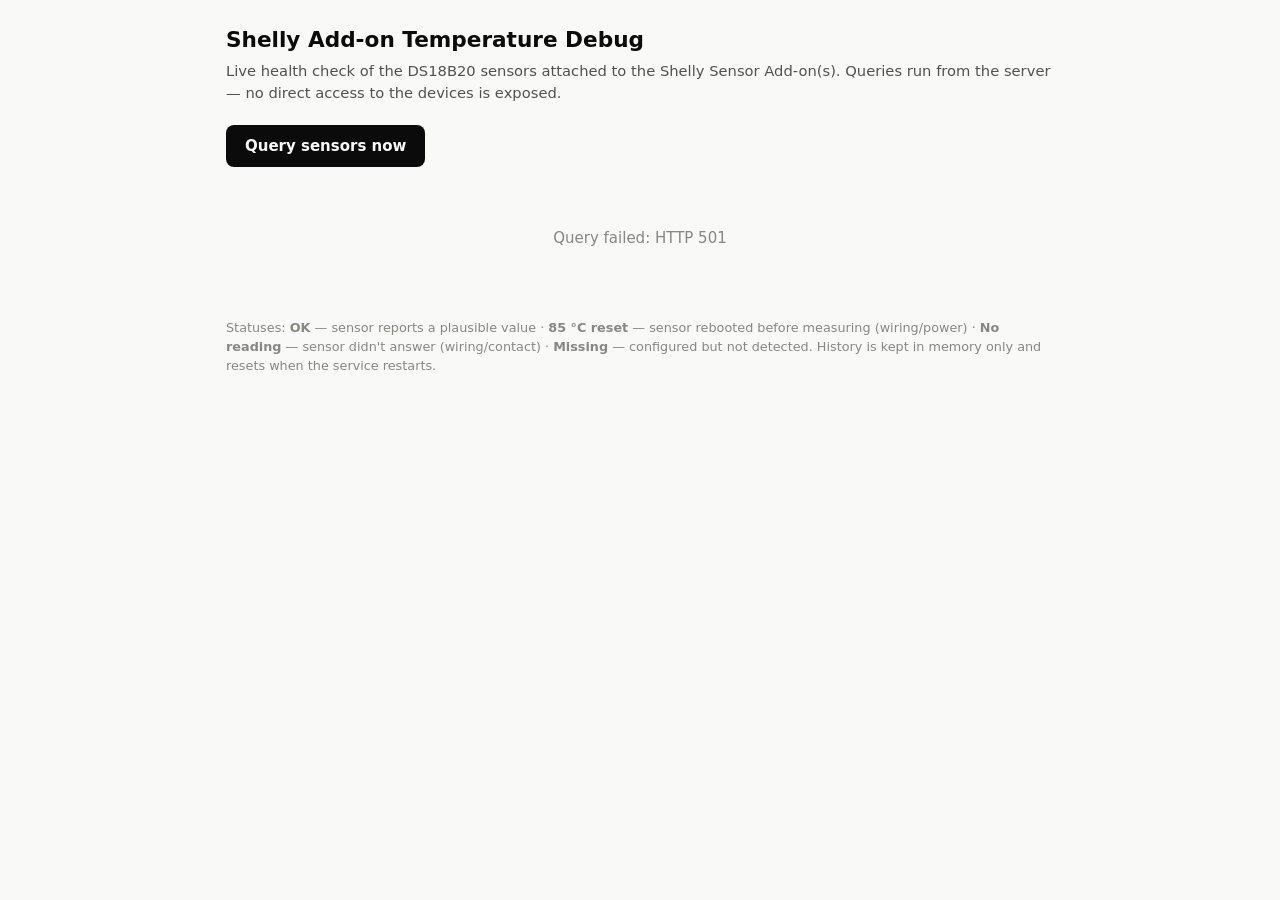
==== static/index.html @ 0fc27afc "Add stateless Shelly add-on temperature debug web app Go app (stdlib only) that queries DS18B20 sens" ====
<!doctype html>
<html lang="en">
<head>
<meta charset="utf-8">
<meta name="viewport" content="width=device-width, initial-scale=1">
<meta name="robots" content="noindex, nofollow">
<title>Shelly Add-on Temperature Debug</title>
<style>
:root {
  color-scheme: light;
  --surface-1: #fcfcfb;
  --page: #f9f9f7;
  --text-primary: #0b0b0b;
  --text-secondary: #52514e;
  --muted: #898781;
  --grid: #e1e0d9;
  --baseline: #c3c2b7;
  --border: rgba(11,11,11,0.10);
  --series-1: #2a78d6; --series-2: #1baf7a; --series-3: #eda100; --series-4: #008300;
  --series-5: #4a3aa7; --series-6: #e34948; --series-7: #e87ba4; --series-8: #eb6834;
  --good: #0ca30c; --warning: #fab219; --serious: #ec835a; --critical: #d03b3b;
  --good-bg: rgba(12,163,12,.12); --warning-bg: rgba(250,178,25,.18); --critical-bg: rgba(208,59,59,.12);
}
@media (prefers-color-scheme: dark) {
  :root {
    color-scheme: dark;
    --surface-1: #1a1a19;
    --page: #0d0d0d;
    --text-primary: #ffffff;
    --text-secondary: #c3c2b7;
    --muted: #898781;
    --grid: #2c2c2a;
    --baseline: #383835;
    --border: rgba(255,255,255,0.10);
    --series-1: #3987e5; --series-2: #199e70; --series-3: #c98500; --series-4: #008300;
    --series-5: #9085e9; --series-6: #e66767; --series-7: #d55181; --series-8: #d95926;
  }
}
* { box-sizing: border-box; }
body {
  margin: 0; background: var(--page); color: var(--text-primary);
  font: 15px/1.5 system-ui, -apple-system, "Segoe UI", sans-serif;
}
main { max-width: 860px; margin: 0 auto; padding: 24px 16px 64px; }
h1 { font-size: 1.35rem; margin: 0 0 4px; }
.sub { color: var(--text-secondary); margin: 0 0 20px; font-size: .92rem; }
.toolbar { display: flex; align-items: center; gap: 12px; flex-wrap: wrap; margin-bottom: 20px; }
button.primary {
  font: inherit; font-weight: 600; padding: 9px 18px; border-radius: 8px; cursor: pointer;
  border: 1px solid var(--border); background: var(--text-primary); color: var(--page);
}
button.primary:disabled { opacity: .55; cursor: wait; }
.lastq { color: var(--muted); font-size: .85rem; }
.tokenbox { display: none; gap: 8px; align-items: center; flex-wrap: wrap;
  border: 1px solid var(--border); background: var(--surface-1); border-radius: 10px; padding: 12px 14px; margin-bottom: 20px; }
.tokenbox input { font: inherit; padding: 7px 10px; border-radius: 7px; border: 1px solid var(--baseline); background: var(--page); color: var(--text-primary); min-width: 200px; }
.tokenbox button { font: inherit; padding: 7px 14px; border-radius: 7px; border: 1px solid var(--border); background: var(--text-primary); color: var(--page); cursor: pointer; }
.card { background: var(--surface-1); border: 1px solid var(--border); border-radius: 12px; padding: 18px 18px 14px; margin-bottom: 20px; }
.ephead { display: flex; align-items: baseline; gap: 10px; flex-wrap: wrap; }
.ephead h2 { font-size: 1.08rem; margin: 0; }
.ephost { color: var(--muted); font-size: .85rem; }
.epmeta { color: var(--text-secondary); font-size: .82rem; margin: 3px 0 10px; }
.chip { display: inline-flex; align-items: center; gap: 5px; font-size: .78rem; font-weight: 600;
  padding: 2px 9px; border-radius: 999px; white-space: nowrap; }
.chip.ok       { color: var(--good);     background: var(--good-bg); }
.chip.warn     { color: #8a5a00;         background: var(--warning-bg); }
.chip.crit     { color: var(--critical); background: var(--critical-bg); }
@media (prefers-color-scheme: dark) { .chip.warn { color: var(--warning); } }
table.sensors { width: 100%; border-collapse: collapse; }
table.sensors td, table.sensors th { padding: 8px 8px; text-align: left; border-top: 1px solid var(--grid); vertical-align: top; }
table.sensors th { color: var(--muted); font-size: .75rem; font-weight: 600; text-transform: uppercase; letter-spacing: .04em; border-top: none; }
.sname { font-weight: 600; }
.skey { color: var(--muted); font-size: .78rem; }
.temp { font-size: 1.25rem; font-variant-numeric: tabular-nums; white-space: nowrap; }
.temp.na { color: var(--muted); font-size: 1rem; }
.dot { display: inline-block; width: 10px; height: 10px; border-radius: 50%; margin-right: 7px; vertical-align: baseline; }
.guide { border-left: 3px solid var(--baseline); margin: 2px 0 8px; padding: 6px 12px;
  color: var(--text-secondary); font-size: .88rem; background: var(--page); border-radius: 0 8px 8px 0; }
.guide.crit { border-left-color: var(--critical); }
.guide.warn { border-left-color: var(--warning); }
.note { color: var(--text-secondary); font-size: .85rem; margin: 8px 0 0; }
.chartwrap { margin-top: 14px; }
.charttitle { color: var(--muted); font-size: .75rem; font-weight: 600; text-transform: uppercase; letter-spacing: .04em; margin-bottom: 4px; }
.legend { display: flex; flex-wrap: wrap; gap: 4px 16px; font-size: .82rem; color: var(--text-secondary); margin-top: 6px; }
.legend span { display: inline-flex; align-items: center; }
svg.chart { width: 100%; height: 180px; display: block; }
svg.chart text { font: 11px system-ui, -apple-system, "Segoe UI", sans-serif; fill: var(--muted); }
.tooltip { position: fixed; pointer-events: none; z-index: 10; display: none;
  background: var(--surface-1); border: 1px solid var(--border); border-radius: 8px;
  padding: 8px 11px; font-size: .8rem; box-shadow: 0 4px 16px rgba(0,0,0,.18); max-width: 260px; }
.tooltip .tt-time { color: var(--muted); margin-bottom: 3px; }
.tooltip .tt-row { display: flex; align-items: center; gap: 6px; white-space: nowrap; }
.tooltip .tt-val { margin-left: auto; font-variant-numeric: tabular-nums; padding-left: 12px; }
.empty { color: var(--muted); text-align: center; padding: 40px 0; }
footer { color: var(--muted); font-size: .8rem; margin-top: 28px; }
footer a { color: inherit; }
</style>
</head>
<body>
<main>
  <h1>Shelly Add-on Temperature Debug</h1>
  <p class="sub">Live health check of the DS18B20 sensors attached to the Shelly Sensor Add-on(s). Queries run from the server — no direct access to the devices is exposed.</p>

  <div class="tokenbox" id="tokenbox">
    <span>This page is protected. Enter the access token:</span>
    <input id="tokeninput" type="password" autocomplete="off" placeholder="access token">
    <button id="tokensave">Unlock</button>
  </div>

  <div class="toolbar">
    <button class="primary" id="querybtn">Query sensors now</button>
    <span class="lastq" id="lastq"></span>
  </div>

  <div id="results"><p class="empty">Querying…</p></div>

  <footer>
    Statuses: <b>OK</b> — sensor reports a plausible value · <b>85 °C reset</b> — sensor rebooted before measuring (wiring/power) ·
    <b>No reading</b> — sensor didn't answer (wiring/contact) · <b>Missing</b> — configured but not detected.
    History is kept in memory only and resets when the service restarts.
  </footer>
</main>
<div class="tooltip" id="tooltip"></div>

<script>
"use strict";
const base = location.pathname.replace(/\/$/, "");
const $ = id => document.getElementById(id);
const SERIES = [1,2,3,4,5,6,7,8].map(i => `var(--series-${i})`);
const esc = s => String(s).replace(/[&<>"']/g, c => ({"&":"&amp;","<":"&lt;",">":"&gt;",'"':"&quot;","'":"&#39;"}[c]));

// --- token handling (optional, only enforced if DEBUG_TOKEN is set server-side) ---
const url = new URL(location.href);
if (url.searchParams.has("token")) {
  localStorage.setItem("debugToken", url.searchParams.get("token"));
  url.searchParams.delete("token");
  history.replaceState(null, "", url.toString());
}
function authHeaders() {
  const t = localStorage.getItem("debugToken");
  return t ? { "X-Debug-Token": t } : {};
}
$("tokensave").addEventListener("click", () => {
  localStorage.setItem("debugToken", $("tokeninput").value.trim());
  $("tokenbox").style.display = "none";
  runQuery();
});
$("tokeninput").addEventListener("keydown", e => { if (e.key === "Enter") $("tokensave").click(); });

// --- querying ---
async function api(path, opts = {}) {
  const resp = await fetch(base + path, { ...opts, headers: { ...authHeaders(), ...(opts.headers || {}) } });
  if (resp.status === 401) { throw { unauthorized: true }; }
  if (!resp.ok) throw new Error("HTTP " + resp.status);
  return resp.json();
}

async function runQuery() {
  const btn = $("querybtn");
  btn.disabled = true; btn.textContent = "Querying…";
  try {
    const data = await api("/api/query", { method: "POST" });
    const hist = await api("/api/history");
    render(data, hist);
    $("lastq").textContent = "Last query: " + new Date(data.ts * 1000).toLocaleTimeString();
  } catch (e) {
    if (e && e.unauthorized) {
      $("tokenbox").style.display = "flex";
      $("results").innerHTML = '<p class="empty">Locked — enter the access token above.</p>';
    } else {
      $("results").innerHTML = '<p class="empty">Query failed: ' + esc(e.message || e) + "</p>";
    }
  } finally {
    btn.disabled = false; btn.textContent = "Query sensors now";
  }
}
$("querybtn").addEventListener("click", runQuery);

// --- rendering ---
const CHIP = {
  ok:          { cls: "ok",   icon: "✓", label: "OK" },
  reset85:     { cls: "warn", icon: "⚠", label: "85 °C reset" },
  read_error:  { cls: "crit", icon: "✕", label: "No reading" },
  missing:     { cls: "crit", icon: "✕", label: "Missing" },
  unreachable: { cls: "crit", icon: "✕", label: "Unreachable" },
  auth_failed: { cls: "crit", icon: "✕", label: "Auth failed" },
  no_sensors:  { cls: "warn", icon: "⚠", label: "No sensors" },
};
const chip = st => {
  const c = CHIP[st] || { cls: "warn", icon: "?", label: st };
  return `<span class="chip ${c.cls}"><span aria-hidden="true">${c.icon}</span>${c.label}</span>`;
};
const fmtT = t => t == null ? "—" : t.toFixed(1) + " °C";

function render(data, hist) {
  const out = [];
  data.endpoints.forEach((ep, epIdx) => {
    const meta = [ep.device, ep.wifiRssi != null ? `Wi-Fi ${ep.wifiRssi} dBm` : null,
      ep.uptimeSec != null ? "up " + fmtUptime(ep.uptimeSec) : null].filter(Boolean).join(" · ");
    let body = "";
    if (ep.status !== "ok") {
      body += `<div class="guide ${CHIP[ep.status] ? CHIP[ep.status].cls : "warn"}">${esc(ep.guidance || "")}${ep.error ? `<br><span class="skey">${esc(ep.error)}</span>` : ""}</div>`;
    }
    if (ep.sensors.length) {
      body += `<table class="sensors"><tr><th>Sensor</th><th>Temperature</th><th>Status</th></tr>`;
      ep.sensors.forEach((s, i) => {
        body += `<tr>
          <td><span class="dot" style="background:${SERIES[i % 8]}"></span><span class="sname">${esc(s.name)}</span><br><span class="skey">${esc(s.key)}</span></td>
          <td><span class="temp ${s.tC == null ? "na" : ""}">${fmtT(s.tC)}</span></td>
          <td>${chip(s.status)}</td></tr>`;
        if (s.guidance) {
          body += `<tr><td colspan="3" style="border-top:none;padding-top:0"><div class="guide ${CHIP[s.status].cls}">${esc(s.guidance)}</div></td></tr>`;
        }
      });
      body += `</table>`;
    }
    (ep.notes || []).forEach(n => { body += `<p class="note">ℹ️ ${esc(n)}</p>`; });
    body += chartFor(ep, hist.endpoints[ep.name] || {}, epIdx);
    out.push(`<div class="card">
      <div class="ephead"><h2>${esc(ep.name)}</h2><span class="ephost">${esc(ep.host)}</span>${chip(ep.status)}</div>
      ${meta ? `<div class="epmeta">${esc(meta)}</div>` : ""}${body}</div>`);
  });
  $("results").innerHTML = out.join("");
  bindTooltips();
}

const fmtUptime = s => s >= 86400 ? Math.floor(s / 86400) + "d " + Math.floor(s % 86400 / 3600) + "h"
  : s >= 3600 ? Math.floor(s / 3600) + "h " + Math.floor(s % 3600 / 60) + "m" : Math.floor(s / 60) + "m";
const fmtClock = ts => new Date(ts * 1000).toLocaleTimeString([], { hour: "2-digit", minute: "2-digit", second: "2-digit" });

// One line chart per endpoint: x = query time, y = °C, one series per sensor.
// Failed reads (tC null) break the line and are marked with an ✕ under the plot.
const chartData = {}; // epIdx -> {tsList, series} for tooltip lookup
function chartFor(ep, histSensors, epIdx) {
  const keys = ep.sensors.map(s => s.key).filter(k => histSensors[k]);
  const series = keys.map((k, i) => ({ key: k, name: histSensors[k].name, color: SERIES[i % 8], byTs: new Map(histSensors[k].samples.map(sm => [sm.ts, sm])) }));
  const tsSet = new Set();
  series.forEach(s => s.byTs.forEach((_, ts) => tsSet.add(ts)));
  const tsList = [...tsSet].sort((a, b) => a - b);
  if (!tsList.length) return "";
  chartData[epIdx] = { tsList, series };

  const W = 820, H = 180, padL = 44, padR = 10, padT = 10, padB = 26;
  const values = [];
  series.forEach(s => s.byTs.forEach(sm => { if (sm.tC != null) values.push(sm.tC); }));
  let lo = values.length ? Math.min(...values) : 0, hi = values.length ? Math.max(...values) : 1;
  if (hi - lo < 2) { const m = (hi + lo) / 2; lo = m - 1; hi = m + 1; }
  const span = hi - lo; lo -= span * 0.08; hi += span * 0.08;
  const t0 = tsList[0], t1 = tsList[tsList.length - 1];
  const x = ts => t1 === t0 ? (padL + (W - padL - padR) / 2) : padL + (ts - t0) / (t1 - t0) * (W - padL - padR);
  const y = v => padT + (hi - v) / (hi - lo) * (H - padT - padB);

  let g = "";
  for (let i = 0; i <= 2; i++) {
    const v = lo + (hi - lo) * i / 2, yy = y(v);
    g += `<line x1="${padL}" y1="${yy}" x2="${W - padR}" y2="${yy}" stroke="var(--grid)" stroke-width="1"/>`;
    g += `<text x="${padL - 6}" y="${yy + 4}" text-anchor="end">${v.toFixed(1)}°</text>`;
  }
  g += `<text x="${padL}" y="${H - 8}">${fmtClock(t0)}</text>`;
  if (t1 !== t0) g += `<text x="${W - padR}" y="${H - 8}" text-anchor="end">${fmtClock(t1)}</text>`;

  series.forEach(s => {
    let path = "", pen = false;
    tsList.forEach(ts => {
      const sm = s.byTs.get(ts);
      if (sm && sm.tC != null) {
        path += (pen ? "L" : "M") + x(ts).toFixed(1) + " " + y(sm.tC).toFixed(1) + " ";
        pen = true;
      } else if (sm) {
        // failed read: break the line, mark the failure
        g += `<text x="${x(ts).toFixed(1)}" y="${H - padB - 4}" text-anchor="middle" style="fill:var(--critical);font-weight:700">✕</text>`;
        pen = false;
      } else { pen = false; }
    });
    if (path) g += `<path d="${path}" fill="none" stroke="${s.color}" stroke-width="2" stroke-linejoin="round" stroke-linecap="round"/>`;
    tsList.forEach(ts => {
      const sm = s.byTs.get(ts);
      if (sm && sm.tC != null) g += `<circle cx="${x(ts).toFixed(1)}" cy="${y(sm.tC).toFixed(1)}" r="2.5" fill="${s.color}"/>`;
    });
  });

  const legend = series.map(s => {
    const last = [...s.byTs.values()].pop();
    return `<span><span class="dot" style="background:${s.color}"></span>${esc(s.name)}&nbsp;<b>${fmtT(last ? last.tC : null)}</b></span>`;
  }).join("");

  return `<div class="chartwrap"><div class="charttitle">History (this session, ${tsList.length} quer${tsList.length === 1 ? "y" : "ies"})</div>
    <svg class="chart" viewBox="0 0 ${W} ${H}" data-ep="${epIdx}" preserveAspectRatio="none">
      <line x1="${padL}" y1="${H - padB}" x2="${W - padR}" y2="${H - padB}" stroke="var(--baseline)" stroke-width="1"/>
      ${g}
      <line class="xh" x1="0" y1="${padT}" x2="0" y2="${H - padB}" stroke="var(--baseline)" stroke-width="1" style="display:none"/>
    </svg><div class="legend">${legend}</div></div>`;
}

// crosshair + tooltip: nearest query time under the cursor, all sensors listed
function bindTooltips() {
  const tt = $("tooltip");
  document.querySelectorAll("svg.chart").forEach(svg => {
    const { tsList, series } = chartData[svg.dataset.ep] || {};
    if (!tsList) return;
    const W = 820, padL = 44, padR = 10;
    const t0 = tsList[0], t1 = tsList[tsList.length - 1];
    svg.addEventListener("mousemove", e => {
      const r = svg.getBoundingClientRect();
      const vx = (e.clientX - r.left) / r.width * W;
      const frac = t1 === t0 ? 0 : Math.min(1, Math.max(0, (vx - padL) / (W - padL - padR)));
      const target = t0 + frac * (t1 - t0);
      let best = tsList[0];
      tsList.forEach(ts => { if (Math.abs(ts - target) < Math.abs(best - target)) best = ts; });
      const xh = svg.querySelector(".xh");
      const xPos = t1 === t0 ? padL + (W - padL - padR) / 2 : padL + (best - t0) / (t1 - t0) * (W - padL - padR);
      xh.setAttribute("x1", xPos); xh.setAttribute("x2", xPos); xh.style.display = "";
      let rows = "";
      series.forEach(s => {
        const sm = s.byTs.get(best);
        if (!sm) return;
        rows += `<div class="tt-row"><span class="dot" style="background:${s.color}"></span>${esc(s.name)}<span class="tt-val">${sm.tC == null ? (CHIP[sm.status] || {}).label || "—" : fmtT(sm.tC)}</span></div>`;
      });
      tt.innerHTML = `<div class="tt-time">${fmtClock(best)}</div>` + rows;
      tt.style.display = "block";
      const tw = tt.offsetWidth;
      tt.style.left = Math.min(e.clientX + 14, window.innerWidth - tw - 8) + "px";
      tt.style.top = (e.clientY + 14) + "px";
    });
    svg.addEventListener("mouseleave", () => {
      tt.style.display = "none";
      svg.querySelector(".xh").style.display = "none";
    });
  });
}

runQuery();
</script>
</body>
</html>
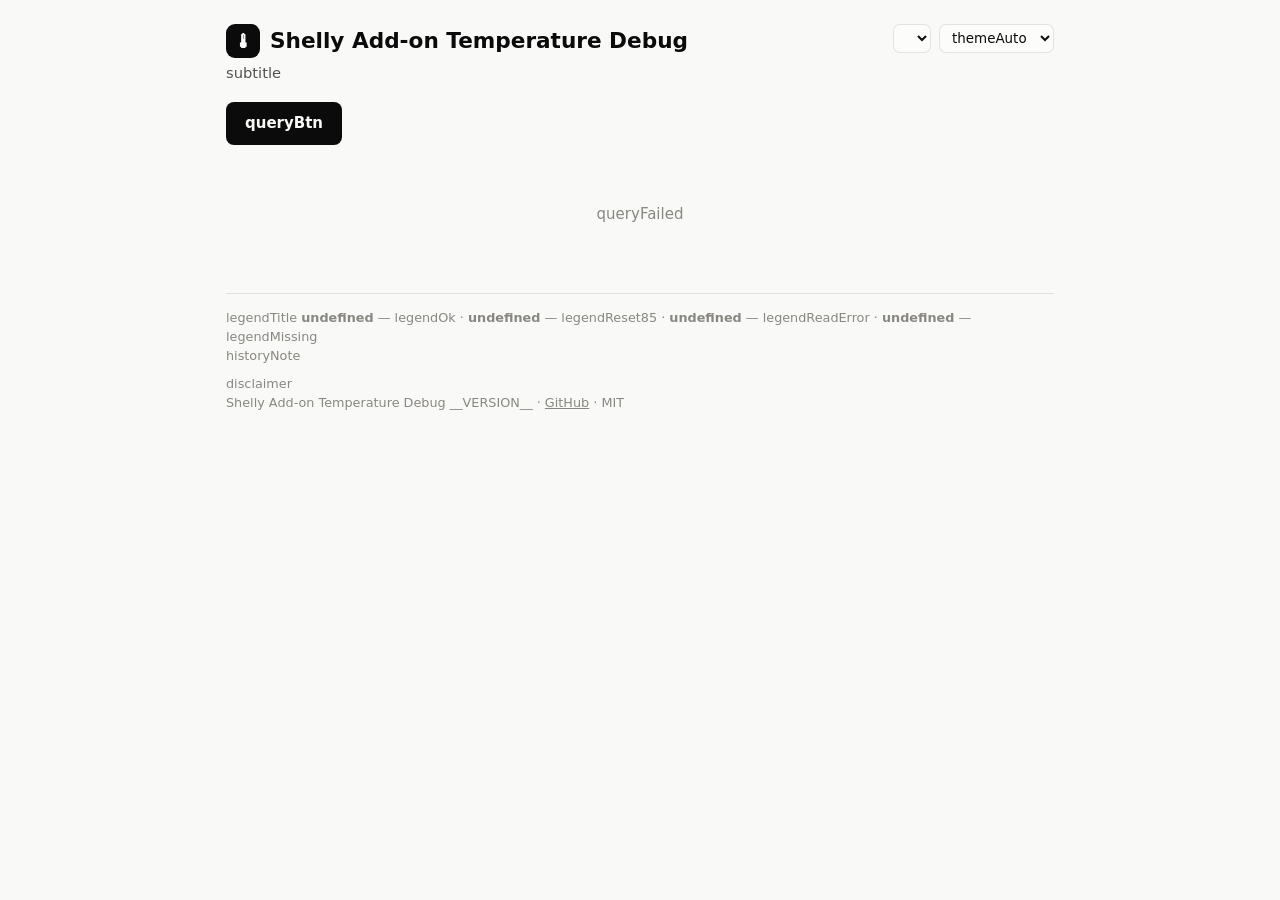
==== commit 0a2ae243: "Add CalVer releases, i18n (en/de), theme switcher, hardening, SBOM docs - CI computes CalVer (YYYY.M" ====
--- a/static/index.html
+++ b/static/index.html
@@ -19,10 +19,11 @@
   --series-1: #2a78d6; --series-2: #1baf7a; --series-3: #eda100; --series-4: #008300;
   --series-5: #4a3aa7; --series-6: #e34948; --series-7: #e87ba4; --series-8: #eb6834;
   --good: #0ca30c; --warning: #fab219; --serious: #ec835a; --critical: #d03b3b;
+  --good-text: #006300; --warn-text: #8a5a00;
   --good-bg: rgba(12,163,12,.12); --warning-bg: rgba(250,178,25,.18); --critical-bg: rgba(208,59,59,.12);
 }
 @media (prefers-color-scheme: dark) {
-  :root {
+  :root:not([data-theme="light"]) {
     color-scheme: dark;
     --surface-1: #1a1a19;
     --page: #0d0d0d;
@@ -34,17 +35,39 @@
     --border: rgba(255,255,255,0.10);
     --series-1: #3987e5; --series-2: #199e70; --series-3: #c98500; --series-4: #008300;
     --series-5: #9085e9; --series-6: #e66767; --series-7: #d55181; --series-8: #d95926;
+    --good-text: #0ca30c; --warn-text: #fab219;
   }
+}
+:root[data-theme="dark"] {
+  color-scheme: dark;
+  --surface-1: #1a1a19;
+  --page: #0d0d0d;
+  --text-primary: #ffffff;
+  --text-secondary: #c3c2b7;
+  --muted: #898781;
+  --grid: #2c2c2a;
+  --baseline: #383835;
+  --border: rgba(255,255,255,0.10);
+  --series-1: #3987e5; --series-2: #199e70; --series-3: #c98500; --series-4: #008300;
+  --series-5: #9085e9; --series-6: #e66767; --series-7: #d55181; --series-8: #d95926;
+  --good-text: #0ca30c; --warn-text: #fab219;
 }
 * { box-sizing: border-box; }
 body {
   margin: 0; background: var(--page); color: var(--text-primary);
   font: 15px/1.5 system-ui, -apple-system, "Segoe UI", sans-serif;
 }
-main { max-width: 860px; margin: 0 auto; padding: 24px 16px 64px; }
-h1 { font-size: 1.35rem; margin: 0 0 4px; }
-.sub { color: var(--text-secondary); margin: 0 0 20px; font-size: .92rem; }
-.toolbar { display: flex; align-items: center; gap: 12px; flex-wrap: wrap; margin-bottom: 20px; }
+main { max-width: 860px; margin: 0 auto; padding: 24px 16px 48px; }
+header.top { display: flex; align-items: flex-start; gap: 16px; flex-wrap: wrap; margin-bottom: 6px; }
+.titleblock { flex: 1 1 320px; }
+h1 { font-size: 1.35rem; margin: 0 0 4px; display: flex; align-items: center; gap: 10px; }
+h1 .logo { display: inline-flex; width: 34px; height: 34px; border-radius: 9px; background: var(--text-primary);
+  color: var(--page); align-items: center; justify-content: center; font-size: 19px; flex: none; }
+.sub { color: var(--text-secondary); margin: 0; font-size: .92rem; }
+.prefs { display: flex; gap: 8px; align-items: center; margin-left: auto; }
+.prefs select { font: inherit; font-size: .84rem; padding: 5px 8px; border-radius: 7px;
+  border: 1px solid var(--border); background: var(--surface-1); color: var(--text-primary); }
+.toolbar { display: flex; align-items: center; gap: 12px; flex-wrap: wrap; margin: 18px 0; }
 button.primary {
   font: inherit; font-weight: 600; padding: 9px 18px; border-radius: 8px; cursor: pointer;
   border: 1px solid var(--border); background: var(--text-primary); color: var(--page);
@@ -55,6 +78,12 @@
   border: 1px solid var(--border); background: var(--surface-1); border-radius: 10px; padding: 12px 14px; margin-bottom: 20px; }
 .tokenbox input { font: inherit; padding: 7px 10px; border-radius: 7px; border: 1px solid var(--baseline); background: var(--page); color: var(--text-primary); min-width: 200px; }
 .tokenbox button { font: inherit; padding: 7px 14px; border-radius: 7px; border: 1px solid var(--border); background: var(--text-primary); color: var(--page); cursor: pointer; }
+.tiles { display: grid; grid-template-columns: repeat(auto-fit, minmax(140px, 1fr)); gap: 12px; margin-bottom: 20px; }
+.tile { background: var(--surface-1); border: 1px solid var(--border); border-radius: 12px; padding: 12px 16px; }
+.tile .v { font-size: 1.7rem; font-weight: 700; line-height: 1.2; }
+.tile .l { color: var(--muted); font-size: .78rem; font-weight: 600; text-transform: uppercase; letter-spacing: .05em; }
+.tile.good .v { color: var(--good-text); }
+.tile.bad .v { color: var(--critical); }
 .card { background: var(--surface-1); border: 1px solid var(--border); border-radius: 12px; padding: 18px 18px 14px; margin-bottom: 20px; }
 .ephead { display: flex; align-items: baseline; gap: 10px; flex-wrap: wrap; }
 .ephead h2 { font-size: 1.08rem; margin: 0; }
@@ -62,10 +91,9 @@
 .epmeta { color: var(--text-secondary); font-size: .82rem; margin: 3px 0 10px; }
 .chip { display: inline-flex; align-items: center; gap: 5px; font-size: .78rem; font-weight: 600;
   padding: 2px 9px; border-radius: 999px; white-space: nowrap; }
-.chip.ok       { color: var(--good);     background: var(--good-bg); }
-.chip.warn     { color: #8a5a00;         background: var(--warning-bg); }
-.chip.crit     { color: var(--critical); background: var(--critical-bg); }
-@media (prefers-color-scheme: dark) { .chip.warn { color: var(--warning); } }
+.chip.ok   { color: var(--good-text); background: var(--good-bg); }
+.chip.warn { color: var(--warn-text); background: var(--warning-bg); }
+.chip.crit { color: var(--critical);  background: var(--critical-bg); }
 table.sensors { width: 100%; border-collapse: collapse; }
 table.sensors td, table.sensors th { padding: 8px 8px; text-align: left; border-top: 1px solid var(--grid); vertical-align: top; }
 table.sensors th { color: var(--muted); font-size: .75rem; font-weight: 600; text-transform: uppercase; letter-spacing: .04em; border-top: none; }
@@ -92,32 +120,47 @@
 .tooltip .tt-row { display: flex; align-items: center; gap: 6px; white-space: nowrap; }
 .tooltip .tt-val { margin-left: auto; font-variant-numeric: tabular-nums; padding-left: 12px; }
 .empty { color: var(--muted); text-align: center; padding: 40px 0; }
-footer { color: var(--muted); font-size: .8rem; margin-top: 28px; }
+footer { color: var(--muted); font-size: .8rem; margin-top: 28px; border-top: 1px solid var(--grid); padding-top: 14px; }
 footer a { color: inherit; }
+footer .meta { margin-top: 8px; }
 </style>
 </head>
 <body>
 <main>
-  <h1>Shelly Add-on Temperature Debug</h1>
-  <p class="sub">Live health check of the DS18B20 sensors attached to the Shelly Sensor Add-on(s). Queries run from the server — no direct access to the devices is exposed.</p>
+  <header class="top">
+    <div class="titleblock">
+      <h1><span class="logo" aria-hidden="true">🌡</span>Shelly Add-on Temperature Debug</h1>
+      <p class="sub" id="subtitle"></p>
+    </div>
+    <div class="prefs">
+      <select id="langsel" aria-label="Language"></select>
+      <select id="themesel" aria-label="Theme"></select>
+    </div>
+  </header>
 
   <div class="tokenbox" id="tokenbox">
-    <span>This page is protected. Enter the access token:</span>
-    <input id="tokeninput" type="password" autocomplete="off" placeholder="access token">
-    <button id="tokensave">Unlock</button>
+    <span id="tokenprompt"></span>
+    <input id="tokeninput" type="password" autocomplete="off">
+    <button id="tokensave"></button>
   </div>
 
   <div class="toolbar">
-    <button class="primary" id="querybtn">Query sensors now</button>
+    <button class="primary" id="querybtn"></button>
     <span class="lastq" id="lastq"></span>
   </div>
 
-  <div id="results"><p class="empty">Querying…</p></div>
+  <div class="tiles" id="tiles" style="display:none"></div>
+
+  <div id="results"><p class="empty">…</p></div>
 
   <footer>
-    Statuses: <b>OK</b> — sensor reports a plausible value · <b>85 °C reset</b> — sensor rebooted before measuring (wiring/power) ·
-    <b>No reading</b> — sensor didn't answer (wiring/contact) · <b>Missing</b> — configured but not detected.
-    History is kept in memory only and resets when the service restarts.
+    <div id="legendline"></div>
+    <div id="historynote"></div>
+    <div class="meta">
+      <span id="disclaimer"></span><br>
+      Shelly Add-on Temperature Debug __VERSION__ ·
+      <a href="https://github.com/steiner-dominik/shelly-add-on-temperature-debug" rel="noopener">GitHub</a> · MIT
+    </div>
   </footer>
 </main>
 <div class="tooltip" id="tooltip"></div>
@@ -129,7 +172,64 @@
 const SERIES = [1,2,3,4,5,6,7,8].map(i => `var(--series-${i})`);
 const esc = s => String(s).replace(/[&<>"']/g, c => ({"&":"&amp;","<":"&lt;",">":"&gt;",'"':"&quot;","'":"&#39;"}[c]));
 
-// --- token handling (optional, only enforced if DEBUG_TOKEN is set server-side) ---
+// --- i18n -------------------------------------------------------------
+let L = null;         // active locale object
+let locales = [];     // [{code, name}]
+const fmt = (s, vars) => String(s || "").replace(/\{(\w+)\}/g, (_, k) => vars && k in vars ? vars[k] : "{" + k + "}");
+const t = key => (L && L.ui && L.ui[key]) || key;
+
+async function loadLocales() {
+  locales = await (await fetch(base + "/locales/index.json")).json();
+  let lang = localStorage.getItem("lang");
+  if (!locales.some(l => l.code === lang)) {
+    const nav = (navigator.language || "en").slice(0, 2).toLowerCase();
+    lang = locales.some(l => l.code === nav) ? nav : "en";
+  }
+  L = await (await fetch(base + "/locales/" + lang + ".json")).json();
+  document.documentElement.lang = lang;
+  const sel = $("langsel");
+  sel.innerHTML = locales.map(l => `<option value="${esc(l.code)}"${l.code === lang ? " selected" : ""}>${esc(l.name)}</option>`).join("");
+  sel.onchange = async () => {
+    localStorage.setItem("lang", sel.value);
+    L = await (await fetch(base + "/locales/" + sel.value + ".json")).json();
+    document.documentElement.lang = sel.value;
+    applyChrome();
+    if (lastData) {
+      render(lastData, lastHist);
+      $("lastq").textContent = fmt(t("lastQuery"), { time: new Date(lastData.ts * 1000).toLocaleTimeString() });
+    }
+  };
+}
+
+function applyChrome() {
+  $("subtitle").textContent = t("subtitle");
+  $("querybtn").textContent = t("queryBtn");
+  $("tokenprompt").textContent = t("tokenPrompt");
+  $("tokeninput").placeholder = t("tokenPlaceholder");
+  $("tokensave").textContent = t("unlock");
+  $("historynote").textContent = t("historyNote");
+  $("disclaimer").textContent = t("disclaimer");
+  const lg = [["ok", "legendOk"], ["reset85", "legendReset85"], ["read_error", "legendReadError"], ["missing", "legendMissing"]]
+    .map(([st, key]) => `<b>${esc(L.status[st])}</b> — ${esc(t(key))}`).join(" · ");
+  $("legendline").innerHTML = `${esc(t("legendTitle"))} ${lg}`;
+  const th = $("themesel");
+  const cur = localStorage.getItem("theme") || "auto";
+  th.innerHTML = [["auto", "themeAuto"], ["light", "themeLight"], ["dark", "themeDark"]]
+    .map(([v, key]) => `<option value="${v}"${v === cur ? " selected" : ""}>${esc(t(key))}</option>`).join("");
+}
+
+// --- theme ------------------------------------------------------------
+function applyTheme(mode) {
+  if (mode === "light" || mode === "dark") document.documentElement.dataset.theme = mode;
+  else delete document.documentElement.dataset.theme;
+}
+applyTheme(localStorage.getItem("theme") || "auto");
+$("themesel").addEventListener("change", e => {
+  localStorage.setItem("theme", e.target.value);
+  applyTheme(e.target.value);
+});
+
+// --- token handling (optional, only enforced if DEBUG_TOKEN is set) ---
 const url = new URL(location.href);
 if (url.searchParams.has("token")) {
   localStorage.setItem("debugToken", url.searchParams.get("token"));
@@ -137,8 +237,8 @@
   history.replaceState(null, "", url.toString());
 }
 function authHeaders() {
-  const t = localStorage.getItem("debugToken");
-  return t ? { "X-Debug-Token": t } : {};
+  const tok = localStorage.getItem("debugToken");
+  return tok ? { "X-Debug-Token": tok } : {};
 }
 $("tokensave").addEventListener("click", () => {
   localStorage.setItem("debugToken", $("tokeninput").value.trim());
@@ -147,7 +247,7 @@
 });
 $("tokeninput").addEventListener("keydown", e => { if (e.key === "Enter") $("tokensave").click(); });
 
-// --- querying ---
+// --- querying ---------------------------------------------------------
 async function api(path, opts = {}) {
   const resp = await fetch(base + path, { ...opts, headers: { ...authHeaders(), ...(opts.headers || {}) } });
   if (resp.status === 401) { throw { unauthorized: true }; }
@@ -155,67 +255,83 @@
   return resp.json();
 }
 
+let lastData = null, lastHist = null;
 async function runQuery() {
   const btn = $("querybtn");
-  btn.disabled = true; btn.textContent = "Querying…";
+  btn.disabled = true; btn.textContent = t("querying");
   try {
     const data = await api("/api/query", { method: "POST" });
     const hist = await api("/api/history");
+    lastData = data; lastHist = hist;
     render(data, hist);
-    $("lastq").textContent = "Last query: " + new Date(data.ts * 1000).toLocaleTimeString();
+    $("lastq").textContent = fmt(t("lastQuery"), { time: new Date(data.ts * 1000).toLocaleTimeString() });
   } catch (e) {
     if (e && e.unauthorized) {
       $("tokenbox").style.display = "flex";
-      $("results").innerHTML = '<p class="empty">Locked — enter the access token above.</p>';
+      $("results").innerHTML = `<p class="empty">${esc(t("locked"))}</p>`;
     } else {
-      $("results").innerHTML = '<p class="empty">Query failed: ' + esc(e.message || e) + "</p>";
+      $("results").innerHTML = `<p class="empty">${esc(fmt(t("queryFailed"), { err: e.message || e }))}</p>`;
     }
   } finally {
-    btn.disabled = false; btn.textContent = "Query sensors now";
+    btn.disabled = false; btn.textContent = t("queryBtn");
   }
 }
 $("querybtn").addEventListener("click", runQuery);
 
-// --- rendering ---
+// --- rendering --------------------------------------------------------
 const CHIP = {
-  ok:          { cls: "ok",   icon: "✓", label: "OK" },
-  reset85:     { cls: "warn", icon: "⚠", label: "85 °C reset" },
-  read_error:  { cls: "crit", icon: "✕", label: "No reading" },
-  missing:     { cls: "crit", icon: "✕", label: "Missing" },
-  unreachable: { cls: "crit", icon: "✕", label: "Unreachable" },
-  auth_failed: { cls: "crit", icon: "✕", label: "Auth failed" },
-  no_sensors:  { cls: "warn", icon: "⚠", label: "No sensors" },
+  ok: "ok", reset85: "warn", read_error: "crit", missing: "crit",
+  unreachable: "crit", auth_failed: "crit", no_sensors: "warn",
 };
+const ICON = { ok: "✓", warn: "⚠", crit: "✕" };
 const chip = st => {
-  const c = CHIP[st] || { cls: "warn", icon: "?", label: st };
-  return `<span class="chip ${c.cls}"><span aria-hidden="true">${c.icon}</span>${c.label}</span>`;
+  const cls = CHIP[st] || "warn";
+  return `<span class="chip ${cls}"><span aria-hidden="true">${ICON[cls]}</span>${esc(L.status[st] || st)}</span>`;
 };
-const fmtT = t => t == null ? "—" : t.toFixed(1) + " °C";
+const fmtT = v => v == null ? "—" : v.toFixed(1) + " °C";
+
+function renderTiles(data) {
+  const eps = data.endpoints;
+  const devOk = eps.filter(e => e.status === "ok").length;
+  const allSensors = eps.flatMap(e => e.sensors);
+  const senOk = allSensors.filter(s => s.status === "ok").length;
+  const problems = (eps.length - devOk) + (allSensors.length - senOk);
+  const tiles = [
+    { v: `${devOk}/${eps.length}`, l: t("tileDevices"), cls: devOk === eps.length ? "good" : "bad" },
+    { v: `${senOk}/${allSensors.length}`, l: t("tileSensors"), cls: senOk === allSensors.length ? "good" : "bad" },
+    { v: String(problems), l: t("tileProblems"), cls: problems === 0 ? "good" : "bad" },
+  ];
+  $("tiles").innerHTML = tiles.map(x => `<div class="tile ${x.cls}"><div class="v">${esc(x.v)}</div><div class="l">${esc(x.l)}</div></div>`).join("");
+  $("tiles").style.display = "";
+}
 
 function render(data, hist) {
+  renderTiles(data);
   const out = [];
   data.endpoints.forEach((ep, epIdx) => {
-    const meta = [ep.device, ep.wifiRssi != null ? `Wi-Fi ${ep.wifiRssi} dBm` : null,
-      ep.uptimeSec != null ? "up " + fmtUptime(ep.uptimeSec) : null].filter(Boolean).join(" · ");
+    const meta = [ep.device, ep.wifiRssi != null ? `${t("wifi")} ${ep.wifiRssi} dBm` : null,
+      ep.uptimeSec != null ? `${t("uptime")} ${fmtUptime(ep.uptimeSec)}` : null].filter(Boolean).join(" · ");
     let body = "";
     if (ep.status !== "ok") {
-      body += `<div class="guide ${CHIP[ep.status] ? CHIP[ep.status].cls : "warn"}">${esc(ep.guidance || "")}${ep.error ? `<br><span class="skey">${esc(ep.error)}</span>` : ""}</div>`;
+      const g = (L.guidance.endpoint || {})[ep.status] || "";
+      body += `<div class="guide ${CHIP[ep.status] || "warn"}">${esc(g)}${ep.error ? `<br><span class="skey">${esc(ep.error)}</span>` : ""}</div>`;
     }
     if (ep.sensors.length) {
-      body += `<table class="sensors"><tr><th>Sensor</th><th>Temperature</th><th>Status</th></tr>`;
+      body += `<table class="sensors"><tr><th>${esc(t("colSensor"))}</th><th>${esc(t("colTemperature"))}</th><th>${esc(t("colStatus"))}</th></tr>`;
       ep.sensors.forEach((s, i) => {
         body += `<tr>
           <td><span class="dot" style="background:${SERIES[i % 8]}"></span><span class="sname">${esc(s.name)}</span><br><span class="skey">${esc(s.key)}</span></td>
           <td><span class="temp ${s.tC == null ? "na" : ""}">${fmtT(s.tC)}</span></td>
           <td>${chip(s.status)}</td></tr>`;
-        if (s.guidance) {
-          body += `<tr><td colspan="3" style="border-top:none;padding-top:0"><div class="guide ${CHIP[s.status].cls}">${esc(s.guidance)}</div></td></tr>`;
-        }
+        const g = (L.guidance.sensor || {})[s.status];
+        if (g) body += `<tr><td colspan="3" style="border-top:none;padding-top:0"><div class="guide ${CHIP[s.status]}">${esc(g)}</div></td></tr>`;
       });
       body += `</table>`;
     }
-    (ep.notes || []).forEach(n => { body += `<p class="note">ℹ️ ${esc(n)}</p>`; });
-    body += chartFor(ep, hist.endpoints[ep.name] || {}, epIdx);
+    if (ep.wifiRssi != null && ep.wifiRssi <= -75) {
+      body += `<p class="note">ℹ️ ${esc(fmt(t("wifiWeak"), { rssi: ep.wifiRssi }))}</p>`;
+    }
+    body += chartFor(ep, (hist.endpoints || {})[ep.name] || {}, epIdx);
     out.push(`<div class="card">
       <div class="ephead"><h2>${esc(ep.name)}</h2><span class="ephost">${esc(ep.host)}</span>${chip(ep.status)}</div>
       ${meta ? `<div class="epmeta">${esc(meta)}</div>` : ""}${body}</div>`);
@@ -284,7 +400,8 @@
     return `<span><span class="dot" style="background:${s.color}"></span>${esc(s.name)}&nbsp;<b>${fmtT(last ? last.tC : null)}</b></span>`;
   }).join("");
 
-  return `<div class="chartwrap"><div class="charttitle">History (this session, ${tsList.length} quer${tsList.length === 1 ? "y" : "ies"})</div>
+  const title = fmt(t("history"), { n: tsList.length, queries: tsList.length === 1 ? t("queryOne") : t("queryOther") });
+  return `<div class="chartwrap"><div class="charttitle">${esc(title)}</div>
     <svg class="chart" viewBox="0 0 ${W} ${H}" data-ep="${epIdx}" preserveAspectRatio="none">
       <line x1="${padL}" y1="${H - padB}" x2="${W - padR}" y2="${H - padB}" stroke="var(--baseline)" stroke-width="1"/>
       ${g}
@@ -314,7 +431,7 @@
       series.forEach(s => {
         const sm = s.byTs.get(best);
         if (!sm) return;
-        rows += `<div class="tt-row"><span class="dot" style="background:${s.color}"></span>${esc(s.name)}<span class="tt-val">${sm.tC == null ? (CHIP[sm.status] || {}).label || "—" : fmtT(sm.tC)}</span></div>`;
+        rows += `<div class="tt-row"><span class="dot" style="background:${s.color}"></span>${esc(s.name)}<span class="tt-val">${sm.tC == null ? esc(L.status[sm.status] || "—") : fmtT(sm.tC)}</span></div>`;
       });
       tt.innerHTML = `<div class="tt-time">${fmtClock(best)}</div>` + rows;
       tt.style.display = "block";
@@ -329,7 +446,16 @@
   });
 }
 
-runQuery();
+// --- boot -------------------------------------------------------------
+(async () => {
+  try {
+    await loadLocales();
+  } catch (e) {
+    L = { ui: {}, status: {}, guidance: { sensor: {}, endpoint: {} } };
+  }
+  applyChrome();
+  runQuery();
+})();
 </script>
 </body>
 </html>
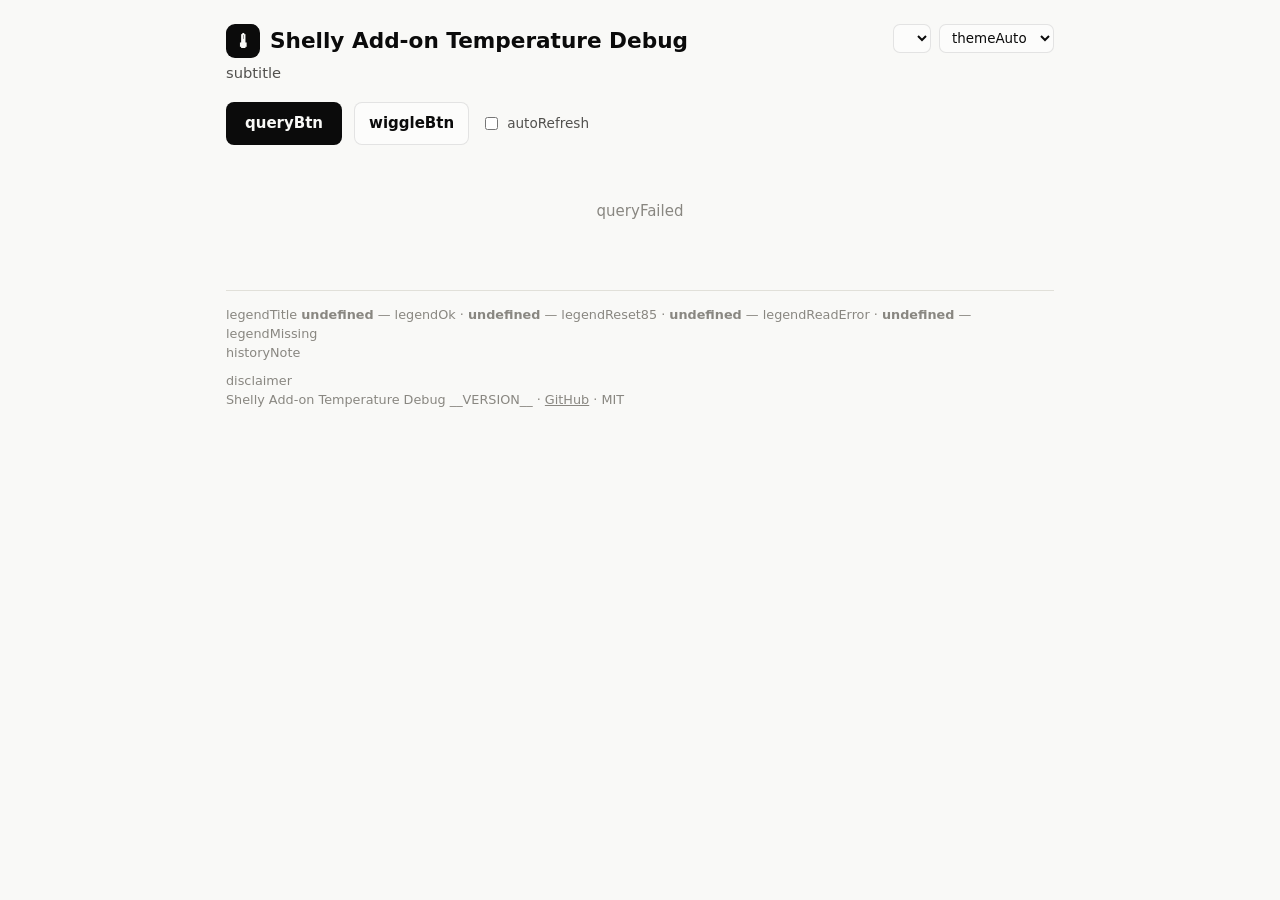
==== commit 7139d994: "Add wiggle test, auto-refresh, Prometheus metrics, DHT22 humidity - Wiggle test: polls every 2.5 s f" ====
--- a/static/index.html
+++ b/static/index.html
@@ -67,18 +67,23 @@
 .prefs { display: flex; gap: 8px; align-items: center; margin-left: auto; }
 .prefs select { font: inherit; font-size: .84rem; padding: 5px 8px; border-radius: 7px;
   border: 1px solid var(--border); background: var(--surface-1); color: var(--text-primary); }
-.toolbar { display: flex; align-items: center; gap: 12px; flex-wrap: wrap; margin: 18px 0; }
-button.primary {
+.toolbar { display: flex; align-items: center; gap: 12px; flex-wrap: wrap; margin: 18px 0 6px; }
+button.primary, button.second {
   font: inherit; font-weight: 600; padding: 9px 18px; border-radius: 8px; cursor: pointer;
-  border: 1px solid var(--border); background: var(--text-primary); color: var(--page);
-}
+  border: 1px solid var(--border);
+}
+button.primary { background: var(--text-primary); color: var(--page); }
 button.primary:disabled { opacity: .55; cursor: wait; }
+button.second { background: var(--surface-1); color: var(--text-primary); padding: 9px 14px; }
+button.second.active { border-color: var(--critical); color: var(--critical); }
+.auto { display: inline-flex; gap: 6px; align-items: center; color: var(--text-secondary); font-size: .85rem; cursor: pointer; user-select: none; }
 .lastq { color: var(--muted); font-size: .85rem; }
+.hint { color: var(--text-secondary); font-size: .85rem; margin: 0 0 12px; display: none; }
 .tokenbox { display: none; gap: 8px; align-items: center; flex-wrap: wrap;
   border: 1px solid var(--border); background: var(--surface-1); border-radius: 10px; padding: 12px 14px; margin-bottom: 20px; }
 .tokenbox input { font: inherit; padding: 7px 10px; border-radius: 7px; border: 1px solid var(--baseline); background: var(--page); color: var(--text-primary); min-width: 200px; }
 .tokenbox button { font: inherit; padding: 7px 14px; border-radius: 7px; border: 1px solid var(--border); background: var(--text-primary); color: var(--page); cursor: pointer; }
-.tiles { display: grid; grid-template-columns: repeat(auto-fit, minmax(140px, 1fr)); gap: 12px; margin-bottom: 20px; }
+.tiles { display: grid; grid-template-columns: repeat(auto-fit, minmax(140px, 1fr)); gap: 12px; margin: 12px 0 20px; }
 .tile { background: var(--surface-1); border: 1px solid var(--border); border-radius: 12px; padding: 12px 16px; }
 .tile .v { font-size: 1.7rem; font-weight: 700; line-height: 1.2; }
 .tile .l { color: var(--muted); font-size: .78rem; font-weight: 600; text-transform: uppercase; letter-spacing: .05em; }
@@ -146,8 +151,11 @@
 
   <div class="toolbar">
     <button class="primary" id="querybtn"></button>
+    <button class="second" id="wigglebtn"></button>
+    <label class="auto"><input type="checkbox" id="autorefresh"><span id="autolabel"></span></label>
     <span class="lastq" id="lastq"></span>
   </div>
+  <p class="hint" id="wigglehint"></p>
 
   <div class="tiles" id="tiles" style="display:none"></div>
 
@@ -171,6 +179,9 @@
 const $ = id => document.getElementById(id);
 const SERIES = [1,2,3,4,5,6,7,8].map(i => `var(--series-${i})`);
 const esc = s => String(s).replace(/[&<>"']/g, c => ({"&":"&amp;","<":"&lt;",">":"&gt;",'"':"&quot;","'":"&#39;"}[c]));
+const KINDS = ["temperature", "humidity"];
+const UNIT = { temperature: " °C", humidity: " %" };
+const AXIS_UNIT = { temperature: "°", humidity: "%" };
 
 // --- i18n -------------------------------------------------------------
 let L = null;         // active locale object
@@ -204,6 +215,9 @@
 function applyChrome() {
   $("subtitle").textContent = t("subtitle");
   $("querybtn").textContent = t("queryBtn");
+  updateWiggleBtn();
+  $("wigglehint").textContent = t("wiggleHint");
+  $("autolabel").textContent = t("autoRefresh");
   $("tokenprompt").textContent = t("tokenPrompt");
   $("tokeninput").placeholder = t("tokenPlaceholder");
   $("tokensave").textContent = t("unlock");
@@ -255,8 +269,10 @@
   return resp.json();
 }
 
-let lastData = null, lastHist = null;
+let lastData = null, lastHist = null, queryBusy = false;
 async function runQuery() {
+  if (queryBusy) return;
+  queryBusy = true;
   const btn = $("querybtn");
   btn.disabled = true; btn.textContent = t("querying");
   try {
@@ -267,16 +283,64 @@
     $("lastq").textContent = fmt(t("lastQuery"), { time: new Date(data.ts * 1000).toLocaleTimeString() });
   } catch (e) {
     if (e && e.unauthorized) {
+      stopWiggle();
       $("tokenbox").style.display = "flex";
       $("results").innerHTML = `<p class="empty">${esc(t("locked"))}</p>`;
     } else {
       $("results").innerHTML = `<p class="empty">${esc(fmt(t("queryFailed"), { err: e.message || e }))}</p>`;
     }
   } finally {
+    queryBusy = false;
     btn.disabled = false; btn.textContent = t("queryBtn");
   }
 }
 $("querybtn").addEventListener("click", runQuery);
+
+// --- wiggle mode: poll rapidly for 60 s while cables are re-seated ---
+// The step stays above QUERY_MIN_INTERVAL_SECONDS (default 2 s) so every
+// poll is a real device query, not a cached result.
+const WIGGLE_MS = 60000, WIGGLE_STEP = 2500;
+let wiggleTimer = null, wiggleUntil = 0;
+function updateWiggleBtn() {
+  const btn = $("wigglebtn");
+  if (wiggleTimer) {
+    btn.textContent = fmt(t("wiggleRunning"), { s: Math.max(0, Math.ceil((wiggleUntil - Date.now()) / 1000)) });
+  } else {
+    btn.textContent = t("wiggleBtn");
+  }
+}
+function startWiggle() {
+  wiggleUntil = Date.now() + WIGGLE_MS;
+  $("wigglebtn").classList.add("active");
+  $("wigglehint").style.display = "block";
+  wiggleTimer = setInterval(() => {
+    if (Date.now() >= wiggleUntil) { stopWiggle(); return; }
+    updateWiggleBtn();
+    runQuery();
+  }, WIGGLE_STEP);
+  updateWiggleBtn();
+  runQuery();
+}
+function stopWiggle() {
+  if (wiggleTimer) clearInterval(wiggleTimer);
+  wiggleTimer = null;
+  $("wigglebtn").classList.remove("active");
+  $("wigglehint").style.display = "none";
+  updateWiggleBtn();
+}
+$("wigglebtn").addEventListener("click", () => wiggleTimer ? stopWiggle() : startWiggle());
+
+// --- auto-refresh (30 s), paused while the tab is hidden or wiggling ---
+const AUTO_MS = 30000;
+let autoTimer = null;
+function setAutoRefresh(on) {
+  localStorage.setItem("autoRefresh", on ? "1" : "0");
+  if (autoTimer) { clearInterval(autoTimer); autoTimer = null; }
+  if (on) autoTimer = setInterval(() => { if (!document.hidden && !wiggleTimer) runQuery(); }, AUTO_MS);
+}
+$("autorefresh").checked = localStorage.getItem("autoRefresh") === "1";
+$("autorefresh").addEventListener("change", e => setAutoRefresh(e.target.checked));
+setAutoRefresh($("autorefresh").checked);
 
 // --- rendering --------------------------------------------------------
 const CHIP = {
@@ -288,7 +352,20 @@
   const cls = CHIP[st] || "warn";
   return `<span class="chip ${cls}"><span aria-hidden="true">${ICON[cls]}</span>${esc(L.status[st] || st)}</span>`;
 };
-const fmtT = v => v == null ? "—" : v.toFixed(1) + " °C";
+const fmtV = (v, kind) => v == null ? "—" : v.toFixed(1) + (UNIT[kind] || "");
+const kindLabel = kind => kind === "humidity" ? t("kindHumidity") : t("kindTemperature");
+
+// Stable per-endpoint colors: sensors are numbered within their kind so each
+// chart starts at series-1 and the table dots match the chart lines.
+function colorMap(sensors) {
+  const m = {}, count = {};
+  sensors.forEach(s => {
+    const i = count[s.kind] || 0;
+    m[s.key] = SERIES[i % 8];
+    count[s.kind] = i + 1;
+  });
+  return m;
+}
 
 function renderTiles(data) {
   const eps = data.endpoints;
@@ -309,6 +386,8 @@
   renderTiles(data);
   const out = [];
   data.endpoints.forEach((ep, epIdx) => {
+    const colors = colorMap(ep.sensors);
+    const kindsPresent = KINDS.filter(k => ep.sensors.some(s => s.kind === k));
     const meta = [ep.device, ep.wifiRssi != null ? `${t("wifi")} ${ep.wifiRssi} dBm` : null,
       ep.uptimeSec != null ? `${t("uptime")} ${fmtUptime(ep.uptimeSec)}` : null].filter(Boolean).join(" · ");
     let body = "";
@@ -317,11 +396,12 @@
       body += `<div class="guide ${CHIP[ep.status] || "warn"}">${esc(g)}${ep.error ? `<br><span class="skey">${esc(ep.error)}</span>` : ""}</div>`;
     }
     if (ep.sensors.length) {
-      body += `<table class="sensors"><tr><th>${esc(t("colSensor"))}</th><th>${esc(t("colTemperature"))}</th><th>${esc(t("colStatus"))}</th></tr>`;
-      ep.sensors.forEach((s, i) => {
+      const valueHeader = kindsPresent.length > 1 ? t("colValue") : kindLabel(kindsPresent[0]);
+      body += `<table class="sensors"><tr><th>${esc(t("colSensor"))}</th><th>${esc(valueHeader)}</th><th>${esc(t("colStatus"))}</th></tr>`;
+      ep.sensors.forEach(s => {
         body += `<tr>
-          <td><span class="dot" style="background:${SERIES[i % 8]}"></span><span class="sname">${esc(s.name)}</span><br><span class="skey">${esc(s.key)}</span></td>
-          <td><span class="temp ${s.tC == null ? "na" : ""}">${fmtT(s.tC)}</span></td>
+          <td><span class="dot" style="background:${colors[s.key]}"></span><span class="sname">${esc(s.name)}</span><br><span class="skey">${esc(s.key)}</span></td>
+          <td><span class="temp ${s.value == null ? "na" : ""}">${fmtV(s.value, s.kind)}</span></td>
           <td>${chip(s.status)}</td></tr>`;
         const g = (L.guidance.sensor || {})[s.status];
         if (g) body += `<tr><td colspan="3" style="border-top:none;padding-top:0"><div class="guide ${CHIP[s.status]}">${esc(g)}</div></td></tr>`;
@@ -331,7 +411,9 @@
     if (ep.wifiRssi != null && ep.wifiRssi <= -75) {
       body += `<p class="note">ℹ️ ${esc(fmt(t("wifiWeak"), { rssi: ep.wifiRssi }))}</p>`;
     }
-    body += chartFor(ep, (hist.endpoints || {})[ep.name] || {}, epIdx);
+    kindsPresent.forEach(kind => {
+      body += chartFor(ep, (hist.endpoints || {})[ep.name] || {}, epIdx, kind, colors, kindsPresent.length > 1);
+    });
     out.push(`<div class="card">
       <div class="ephead"><h2>${esc(ep.name)}</h2><span class="ephost">${esc(ep.host)}</span>${chip(ep.status)}</div>
       ${meta ? `<div class="epmeta">${esc(meta)}</div>` : ""}${body}</div>`);
@@ -344,21 +426,25 @@
   : s >= 3600 ? Math.floor(s / 3600) + "h " + Math.floor(s % 3600 / 60) + "m" : Math.floor(s / 60) + "m";
 const fmtClock = ts => new Date(ts * 1000).toLocaleTimeString([], { hour: "2-digit", minute: "2-digit", second: "2-digit" });
 
-// One line chart per endpoint: x = query time, y = °C, one series per sensor.
-// Failed reads (tC null) break the line and are marked with an ✕ under the plot.
-const chartData = {}; // epIdx -> {tsList, series} for tooltip lookup
-function chartFor(ep, histSensors, epIdx) {
-  const keys = ep.sensors.map(s => s.key).filter(k => histSensors[k]);
-  const series = keys.map((k, i) => ({ key: k, name: histSensors[k].name, color: SERIES[i % 8], byTs: new Map(histSensors[k].samples.map(sm => [sm.ts, sm])) }));
+// One line chart per endpoint and sensor kind: x = query time, y = value.
+// Failed reads (v null) break the line and are marked with an ✕ under the plot.
+const chartData = {}; // chartId -> {tsList, series} for tooltip lookup
+function chartFor(ep, histSensors, epIdx, kind, colors, titledKind) {
+  const sensors = ep.sensors.filter(s => s.kind === kind && histSensors[s.key]);
+  const series = sensors.map(s => ({
+    key: s.key, name: histSensors[s.key].name, kind, color: colors[s.key],
+    byTs: new Map(histSensors[s.key].samples.map(sm => [sm.ts, sm])),
+  }));
   const tsSet = new Set();
   series.forEach(s => s.byTs.forEach((_, ts) => tsSet.add(ts)));
   const tsList = [...tsSet].sort((a, b) => a - b);
   if (!tsList.length) return "";
-  chartData[epIdx] = { tsList, series };
+  const chartId = epIdx + ":" + kind;
+  chartData[chartId] = { tsList, series };
 
   const W = 820, H = 180, padL = 44, padR = 10, padT = 10, padB = 26;
   const values = [];
-  series.forEach(s => s.byTs.forEach(sm => { if (sm.tC != null) values.push(sm.tC); }));
+  series.forEach(s => s.byTs.forEach(sm => { if (sm.v != null) values.push(sm.v); }));
   let lo = values.length ? Math.min(...values) : 0, hi = values.length ? Math.max(...values) : 1;
   if (hi - lo < 2) { const m = (hi + lo) / 2; lo = m - 1; hi = m + 1; }
   const span = hi - lo; lo -= span * 0.08; hi += span * 0.08;
@@ -370,7 +456,7 @@
   for (let i = 0; i <= 2; i++) {
     const v = lo + (hi - lo) * i / 2, yy = y(v);
     g += `<line x1="${padL}" y1="${yy}" x2="${W - padR}" y2="${yy}" stroke="var(--grid)" stroke-width="1"/>`;
-    g += `<text x="${padL - 6}" y="${yy + 4}" text-anchor="end">${v.toFixed(1)}°</text>`;
+    g += `<text x="${padL - 6}" y="${yy + 4}" text-anchor="end">${v.toFixed(1)}${AXIS_UNIT[kind] || ""}</text>`;
   }
   g += `<text x="${padL}" y="${H - 8}">${fmtClock(t0)}</text>`;
   if (t1 !== t0) g += `<text x="${W - padR}" y="${H - 8}" text-anchor="end">${fmtClock(t1)}</text>`;
@@ -379,8 +465,8 @@
     let path = "", pen = false;
     tsList.forEach(ts => {
       const sm = s.byTs.get(ts);
-      if (sm && sm.tC != null) {
-        path += (pen ? "L" : "M") + x(ts).toFixed(1) + " " + y(sm.tC).toFixed(1) + " ";
+      if (sm && sm.v != null) {
+        path += (pen ? "L" : "M") + x(ts).toFixed(1) + " " + y(sm.v).toFixed(1) + " ";
         pen = true;
       } else if (sm) {
         // failed read: break the line, mark the failure
@@ -391,18 +477,19 @@
     if (path) g += `<path d="${path}" fill="none" stroke="${s.color}" stroke-width="2" stroke-linejoin="round" stroke-linecap="round"/>`;
     tsList.forEach(ts => {
       const sm = s.byTs.get(ts);
-      if (sm && sm.tC != null) g += `<circle cx="${x(ts).toFixed(1)}" cy="${y(sm.tC).toFixed(1)}" r="2.5" fill="${s.color}"/>`;
+      if (sm && sm.v != null) g += `<circle cx="${x(ts).toFixed(1)}" cy="${y(sm.v).toFixed(1)}" r="2.5" fill="${s.color}"/>`;
     });
   });
 
   const legend = series.map(s => {
     const last = [...s.byTs.values()].pop();
-    return `<span><span class="dot" style="background:${s.color}"></span>${esc(s.name)}&nbsp;<b>${fmtT(last ? last.tC : null)}</b></span>`;
+    return `<span><span class="dot" style="background:${s.color}"></span>${esc(s.name)}&nbsp;<b>${fmtV(last ? last.v : null, kind)}</b></span>`;
   }).join("");
 
-  const title = fmt(t("history"), { n: tsList.length, queries: tsList.length === 1 ? t("queryOne") : t("queryOther") });
+  let title = fmt(t("history"), { n: tsList.length, queries: tsList.length === 1 ? t("queryOne") : t("queryOther") });
+  if (titledKind) title = kindLabel(kind) + " · " + title;
   return `<div class="chartwrap"><div class="charttitle">${esc(title)}</div>
-    <svg class="chart" viewBox="0 0 ${W} ${H}" data-ep="${epIdx}" preserveAspectRatio="none">
+    <svg class="chart" viewBox="0 0 ${W} ${H}" data-chart="${esc(chartId)}" preserveAspectRatio="none">
       <line x1="${padL}" y1="${H - padB}" x2="${W - padR}" y2="${H - padB}" stroke="var(--baseline)" stroke-width="1"/>
       ${g}
       <line class="xh" x1="0" y1="${padT}" x2="0" y2="${H - padB}" stroke="var(--baseline)" stroke-width="1" style="display:none"/>
@@ -413,7 +500,7 @@
 function bindTooltips() {
   const tt = $("tooltip");
   document.querySelectorAll("svg.chart").forEach(svg => {
-    const { tsList, series } = chartData[svg.dataset.ep] || {};
+    const { tsList, series } = chartData[svg.dataset.chart] || {};
     if (!tsList) return;
     const W = 820, padL = 44, padR = 10;
     const t0 = tsList[0], t1 = tsList[tsList.length - 1];
@@ -431,7 +518,7 @@
       series.forEach(s => {
         const sm = s.byTs.get(best);
         if (!sm) return;
-        rows += `<div class="tt-row"><span class="dot" style="background:${s.color}"></span>${esc(s.name)}<span class="tt-val">${sm.tC == null ? esc(L.status[sm.status] || "—") : fmtT(sm.tC)}</span></div>`;
+        rows += `<div class="tt-row"><span class="dot" style="background:${s.color}"></span>${esc(s.name)}<span class="tt-val">${sm.v == null ? esc(L.status[sm.status] || "—") : fmtV(sm.v, s.kind)}</span></div>`;
       });
       tt.innerHTML = `<div class="tt-time">${fmtClock(best)}</div>` + rows;
       tt.style.display = "block";
